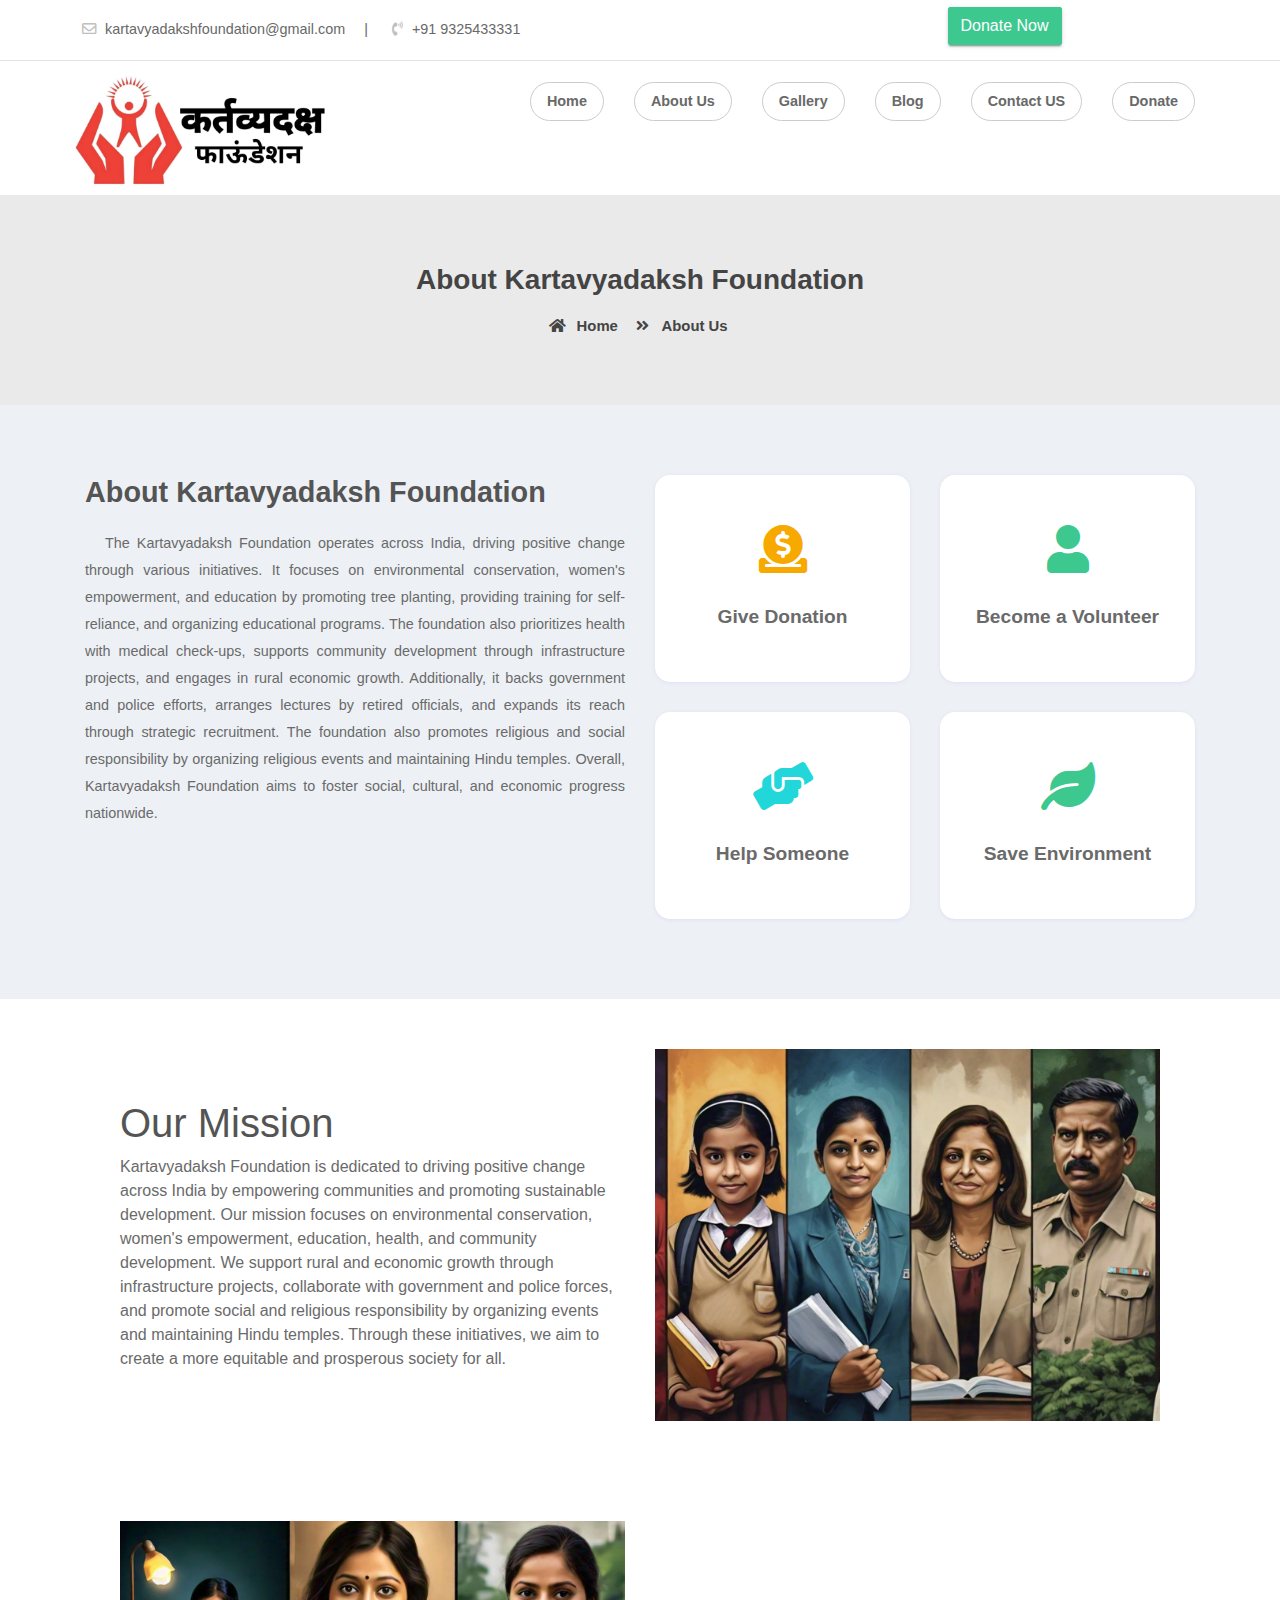
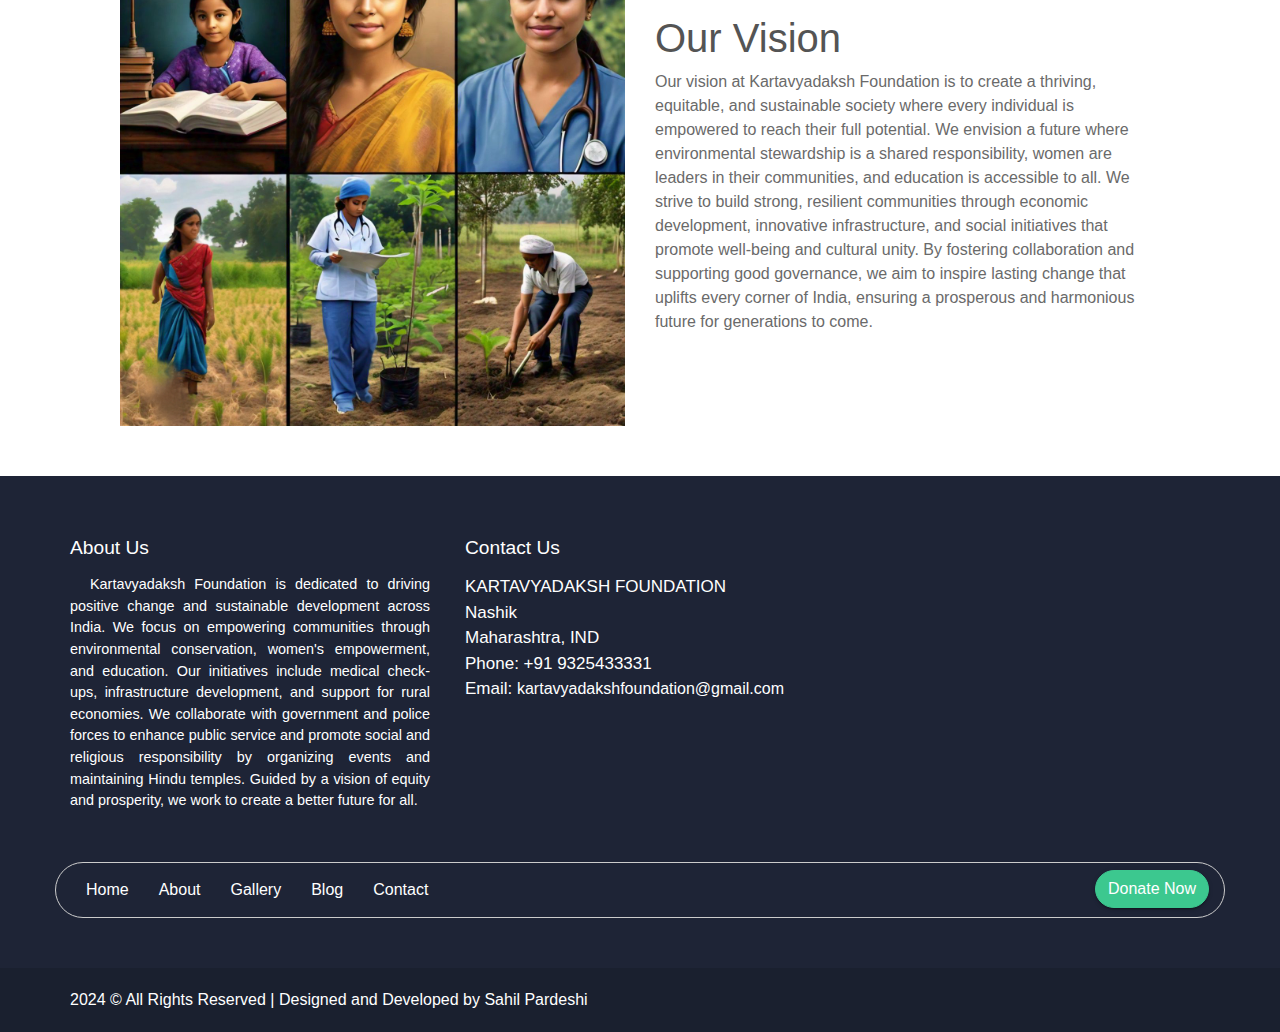
==== about_us.html @ e139ee5a "added files" ====
<!doctype html>
<html lang="en">

<head>
    <meta charset="utf-8">
    <meta name="viewport" content="width=device-width, initial-scale=1, shrink-to-fit=no">
    <title> Kartavyadaksh Foundation</title>
    <link rel="shortcut icon" href="assets/images/fav.png" type="image/x-icon">
   <link href="https://fonts.googleapis.com/css2?family=Ubuntu:wght@400;500&display=swap" rel="stylesheet">
    <link rel="shortcut icon" href="assets/images/fav.jpg">
    <link rel="stylesheet" href="assets/css/bootstrap.min.css">
    <link rel="stylesheet" href="assets/css/all.min.css">
    <link rel="stylesheet" href="assets/css/animate.css">
    <link rel="stylesheet" href="assets/plugins/slider/css/owl.carousel.min.css">
    <link rel="stylesheet" href="assets/plugins/slider/css/owl.theme.default.css">
    <link rel="stylesheet" type="text/css" href="assets/css/style.css" />
</head>

<body>

<header class="continer-fluid ">
    <div  class="header-top">
        <div class="container">
            <div class="row col-det">
                <div class="col-lg-6 d-none d-lg-block">
                    <ul class="ulleft">
                        <li>
                            <i class="far fa-envelope"></i>
                            kartavyadakshfoundation@gmail.com
                            <span>|</span></li>
                        <li>
                            <i class="fas fa-phone-volume"></i>
                            +91 9325433331</li>
                    </ul>
                </div>
                <div class="col-lg-3 col-md-6 folouws">
                    <ul class="ulright">
                    </div>
                    <div class="donate-link col-md-3"><a href="donate.html" class="btn btn-primary "><span class="btn-title">Donate Now</span></a></div>
              </div>
                    </ul>
            </div>
        </div>
    </div>
    <div id="menu-jk" class="header-bottom">
        <div class="container">
            <div class="row nav-row">
                <div class="col-lg-3 col-md-12 logo">
                    <a href="index.html">
                        <img src="assets/images/logo.jpeg" alt="">
                        <a data-toggle="collapse" data-target="#menu" href="#menu"><i class="fas d-block d-lg-none  small-menu fa-bars"></i></a>
                    </a>

                </div>
                <div id="menu" class="col-lg-9 col-md-12 d-none d-lg-block nav-col">

                            <ul class="navbad">
                                <li class="nav-item active">
                                    <a class="nav-link" href="index.html">Home
                                    </a>
                                </li>
                                <li class="nav-item">
                                    <a class="nav-link" href="about_us.html">About Us</a>
                                </li>

                                <li class="nav-item">
                                    <a class="nav-link" href="gallery.html">Gallery</a>
                                </li>

                                <li class="nav-item">
                                    <a class="nav-link" href="blog.html">Blog</a>
                                </li>
                                <li class="nav-item">
                                    <a class="nav-link" href="contact_us.html">Contact US</a>
                                </li>
                                <li class="nav-item">
                                    <a class="nav-link" href="donate.html">Donate</a>
                                </li>




                            </ul>


                </div>
            </div>
        </div>
    </div> 
</header>
 
  <!--  ************************* Page Title Starts Here ************************** -->
        
    <div class="page-nav no-margin row">
        <div class="container">
            <div class="row">
                <h2>About Kartavyadaksh Foundation</h2>
                <ul>
                    <li> <a href="#"><i class="fas fa-home"></i> Home</a></li>
                    <li><i class="fas fa-angle-double-right"></i> About Us</li>
                </ul>
            </div>
        </div>
    </div>
    
    
     <!--  ************************* About Us Starts Here ************************** -->    
       
<div class="about-us container-fluid">
    <div class="container">

        <div class="row natur-row no-margin w-100">
            <div class="text-part col-md-6">
                <h2>About Kartavyadaksh Foundation</h2>
                <p>The Kartavyadaksh Foundation operates across India, driving positive change through various initiatives.
                     It focuses on environmental conservation, women's empowerment, and education by promoting tree planting, providing training for self-reliance, and organizing educational programs.
                    The foundation also prioritizes health with medical check-ups, supports community development through infrastructure projects, and engages in rural economic growth.
                     Additionally, it backs government and police efforts, arranges lectures by retired officials, and expands its reach through strategic recruitment.
                    The foundation also promotes religious and social responsibility by organizing religious events and maintaining Hindu temples.
                     Overall, Kartavyadaksh Foundation aims to foster social, cultural, and economic progress nationwide.</p>
            </div>
            <div class="image-part col-md-6">
                <div class="about-quick-box row">
                     <div class="col-md-6">
                        <div class="about-qcard ">
                           <i class="fas fa-donate yell"></i>
                            <p>Give Donation</p>
                        </div>
                    </div>
                    <div class="col-md-6">
                        <div class="about-qcard">
                           <i class="fas fa-user"></i>
                            <p>Become a Volunteer</p>
                        </div>
                    </div>
                     <div class="col-md-6">
                        <div class="about-qcard ">
                           <i class="fas fa-hands-helping blu"></i>
                            <p>Help Someone</p>
                        </div>
                    </div>
                    <div class="col-md-6">
                        <div class="about-qcard">
                            <i class="fas fa-leaf green"></i>
                            <p>Save Environment</p>
                        </div>
                    </div>
                </div>
            </div>
        </div>
    </div>
</div>     
   
   
    
 <!-- ################# Mission Vision Start Here #######################--->
  
  <section class="container-fluid mission-vision">
      <div class="container">
          <div class="row mission">
              <div class="col-md-6 mv-det">
                  <h1>Our Mission</h1>
                  <p>Kartavyadaksh Foundation is dedicated to driving positive change across India by empowering communities and promoting sustainable development.
                    Our mission focuses on environmental conservation, women's empowerment, education, health, and community development.
                     We support rural and economic growth through infrastructure projects, collaborate with government and police forces, and promote social and religious responsibility by organizing events and maintaining Hindu temples.
                    Through these initiatives, we aim to create a more equitable and prosperous society for all.</p>
             </div>
              <div class="col-md-6 mv-img">
                  <img src="assets/images/misin.jpg" alt="Mission">
              </div>
          </div>
          <div class="row vision">
              <div class="col-md-6 mv-img">
                   <img src="assets/images/vision.jpg" alt="Vision">
              </div>
              <div class="col-md-6 mv-det">
                   <h1>Our Vision</h1>
                   <p>Our vision at Kartavyadaksh Foundation is to create a thriving, equitable, and sustainable society where every individual is empowered to reach their full potential.
                    We envision a future where environmental stewardship is a shared responsibility, women are leaders in their communities, and education is accessible to all.
                     We strive to build strong, resilient communities through economic development, innovative infrastructure, and social initiatives that promote well-being and cultural unity.
                    By fostering collaboration and supporting good governance, we aim to inspire lasting change that uplifts every corner of India, ensuring a prosperous and harmonious future for generations to come.</p>
             </div>
          </div>
      </div>
  </section>   
   
  
                 
  <!--  ************************* Footer Starts Here ************************** -->
          
      <footer class="footer">
        <div class="container">
            <div class="row">
                <div class="col-md-4 col-sm-12">
                    <h2>About Us</h2>
                    <p>Kartavyadaksh Foundation is dedicated to driving positive change and sustainable development across India.
                         We focus on empowering communities through environmental conservation, women's empowerment, and education.
                        Our initiatives include medical check-ups, infrastructure development, and support for rural economies.
                        We collaborate with government and police forces to enhance public service and promote social and religious responsibility by organizing events and maintaining Hindu temples.
                         Guided by a vision of equity and prosperity, we work to create a better future for all.</p>
                </div>
                <div class="col-md-4 col-sm-12 map-img">
                    <h2>Contact Us</h2>
                    <address class="md-margin-bottom-40">
                        KARTAVYADAKSH FOUNDATION <br>
                        Nashik <br>
                        Maharashtra, IND <br>
                        Phone: +91 9325433331 <br>
                        Email: <a href="mailto:kartavyadakshfoundation@gmail.com" class="">kartavyadakshfoundation@gmail.com</a><br>
                    </address>

                </div>
            </div>
            
            
            <div class="nav-box row clearfix">
                <div class="inner col-md-9 clearfix">
                    <ul class="footer-nav clearfix">
                        <li><a href="index.html">Home</a></li>
                        <li><a href="about_us.html">About</a></li>
                        <li><a href="gallery.html">Gallery</a></li>
                        <li><a href="blog.html">Blog</a></li>
                        <li><a href="contact_us.html">Contact</a></li>
                    </ul>

                  
                </div>
                  <div class="donate-link col-md-3"><a href="donate.html" class="btn btn-primary "><span class="btn-title">Donate Now</span></a></div>
            </div>
            
        </div>
        

    </footer>
    <div class="copy">
            <div class="container">
                <a href="https://www.linkedin.com/in/sahilspardeshi">2024 &copy; All Rights Reserved | Designed and Developed by Sahil Pardeshi</a> 
            </div>

        </div>
    
</body>

<script src="assets/js/jquery-3.2.1.min.js"></script>
<script src="assets/js/popper.min.js"></script>
<script src="assets/js/bootstrap.min.js"></script>
<script src="assets/plugins/scroll-fixed/jquery-scrolltofixed-min.js"></script>
<script src="assets/plugins/slider/js/owl.carousel.min.js"></script>
<script src="assets/js/script.js"></script>

</html>
---- assets/css/style.css ----
/* =======================================================================
Coder name:Sahil Pardeshi
======================================================================= */
/* ===================================== Import Variables ================================== */
@import url(https://fonts.googleapis.com/css?family=Montserrat:300,400,600,700);
@import url(https://fonts.googleapis.com/css?family=Arimo:300,400,400italic,700,700italic);
/* ===================================== Basic CSS ==================================== */
* {
  margin: 0px;
  padding: 0px;
  list-style: none; }

img {
  max-width: 100%; }

a {
  text-decoration: none;
  outline: none;
  color: #444; }

a:hover {
  color: #444; }

ul {
  margin-bottom: 0;
  padding-left: 0; }

a:hover,
a:focus,
input,
textarea {
  text-decoration: none;
  outline: none; }

.center {
  text-align: center; }

.left {
  text-align: left; }

.right {
  text-align: right; }

.cp {
  cursor: pointer; }

html, body {
  height: 100%; }

p {
  margin-bottom: 0px;
  width: 100%; }

.no-padding {
  padding: 0px; }

.no-margin {
  margin: 0px; }

.hid {
  display: none; }

.top-mar {
  margin-top: 15px; }

.h-100 {
  height: 100%; }

::placeholder {
  color: #747f8a !important;
  font-size: 13px;
  opacity: .5 !important; }

.container-fluid {
  padding: 0px; }

h1, h2, h3, h4, h5, h6 {
  color: #545454; }

body {
  background-color: #f1f1f145 !important;
  -webkit-font-smoothing: antialiased;
  -moz-osx-font-smoothing: grayscale;
  text-rendering: optimizeLegibility;
  color: #6A6A6A;
  overflow-x: hidden; }

.session-title {
  padding: 30px;
  margin: 0px;
  margin-bottom: 20px; }
  @media screen and (max-width: 767px) {
    .session-title {
      padding: 5px; } }
  .session-title h2 {
    width: 100%;
    text-align: center;
    font-weight: 600;
    margin-bottom: 0px; }
  .session-title p {
    max-width: 850px;
    text-align: center;
    float: none;
    margin: auto;
    font-size: .9rem;
    margin-top: 6px; }
  .session-title span {
    float: right;
    font-style: italic; }

.inner-title {
  padding: 20px;
  padding-left: 0px;
  margin: 0px;
  margin-bottom: 10px;
  padding-bottom: 0px;
  border-bottom: 1px solid #ccccccc4;
  display: block;
  padding-right: 0px; }
  .inner-title h2 {
    width: 100%;
    text-align: center;
    font-size: 1rem;
    font-weight: 600;
    text-align: left;
    border-bottom: 1px solid #863dd9;
    padding-bottom: 10px;
    margin-bottom: 0px;
    width: 300px; }
  .inner-title p {
    width: 100%;
    text-align: center; }
  .inner-title .btn {
    float: right;
    margin-top: -38px;
    font-weight: 600;
    font-size: .8rem; }

.page-nav {
  background-size: 100%;
  padding: 68px;
  text-align: center;
  background-color: #eaeaea; }
  .page-nav ul {
    float: none;
    margin: auto; }
  @media screen and (max-width: 992px) {
    .page-nav {
      background-size: auto; } }
  @media screen and (max-width: 767px) {
    .page-nav {
      padding-top: 200px;
      padding-bottom: 40px; } }
  @media screen and (max-width: 356px) {
    .page-nav {
      padding-top: 200px;
      padding-bottom: 40px; } }
  .page-nav h2 {
    font-size: 28px;
    width: 100%;
    font-weight: 700;
    color: #444; }
    @media screen and (max-width: 600px) {
      .page-nav h2 {
        font-size: 26px; } }
  .page-nav ul li {
    float: left;
    margin-right: 10px;
    margin-top: 10px;
    font-size: 16px;
    font-size: .93rem;
    font-weight: 600;
    color: #444; }
    .page-nav ul li i {
      width: 30px;
      text-align: center;
      color: #444; }
    .page-nav ul li a {
      color: #444;
      font-size: .93rem;
      font-weight: 600; }

.btn-success {
  background-color: #51be78;
  border-color: #51be78; }
  .btn-success:hover {
    background-color: #51be78 !important;
    border-color: #51be78 !important; }
  .btn-success:active {
    background-color: #51be78 !important;
    border-color: #51be78 !important; }
  .btn-success:focus {
    background-color: #51be78 !important;
    border-color: #51be78 !important;
    box-shadow: none !important; }

.btn-primary {
  background-color: #3cc88f;
  border-color: #3cc88f; }
  .btn-primary:hover {
    background-color: #3cc88f !important;
    border-color: #3cc88f !important; }
  .btn-primary:active {
    background-color: #3cc88f !important;
    border-color: #3cc88f !important; }
  .btn-primary:focus {
    background-color: #3cc88f !important;
    border-color: #3cc88f !important;
    box-shadow: none !important; }

.btn {
  box-shadow: 0 3px 1px -2px rgba(0, 0, 0, 0.2), 0 2px 2px 0 rgba(0, 0, 0, 0.14), 0 1px 5px 0 rgba(0, 0, 0, 0.12);
  border-radius: 2px; }

.form-control:focus {
  box-shadow: none !important;
  border: 1px solid #CCC; }

.btn-light {
  background-color: #FFF;
  color: #3F3F3F; }

.collapse.show {
  display: block !important; }

.form-control:focus {
  box-shadow: none;
  border: 1px solid #CCC; }

.form-control {
  background-color: #F8F8F8;
  margin-bottom: 20px; }
  .form-control:focus {
    background-color: #FFF;
    border-color: #CCC; }

.container {
  max-width: 1170px; }
  @media screen and (max-width: 575px) {
    .container {
      padding: 10px 15px; } }

/* =================== Header Style Starts Here =================== */
header {
  box-shadow: 0 2px 5px 0 rgba(0, 0, 0, 0.16), 0 2px 10px 0 rgba(0, 0, 0, 0.12);
  background-color: #FFF;
  width: 100%;
  z-index: 99; }
  header .logo {
    padding-top: 6px; }
  header .header-top {
    background-color: #fff;
    border-bottom: 1px solid #d3d7cea6;
    padding: 7px; }
    header .header-top .col-det .ulleft li {
      float: left;
      padding: 12px;
      color: #686968;
      font-size: .9rem; }
      header .header-top .col-det .ulleft li i {
        margin-right: 5px;
        color: #bfbfbf; }
      header .header-top .col-det .ulleft li span {
        margin-left: 15px; }
    header .header-top .col-det .ulright {
      float: right; }
      header .header-top .col-det .ulright li {
        float: left;
        padding: 10px;
        color: #d3d7ce;
        font-size: 1rem;
        font-weight: 600; }
        header .header-top .col-det .ulright li i {
          margin-right: 5px;
          color: #8c8a8a; }
        header .header-top .col-det .ulright li small {
          color: #8c8a8a;
          font-weight: 600; }
        header .header-top .col-det .ulright li span {
          margin-left: 15px; }
    header .header-top .btn-bhed {
      padding-top: 7px;
      text-align: right; }
      header .header-top .btn-bhed .btn {
        padding: 5px 23px;
        border-radius: 50px;
        margin-left: 5px; }
  header .header-bottom {
    padding: 6px;
    background-color: #fff; }
    @media screen and (max-width: 991px) {
      header .header-bottom {
        padding: 0px; } }
    @media screen and (max-width: 991px) {
      header .header-bottom img {
        padding: 5px;
        margin-top: 0px;
        max-width: 230px; } }
  header .nav-col .navbad {
    display: block;
    float: right; }
    @media screen and (max-width: 991px) {
      header .nav-col .navbad {
        width: 100%; } }
    header .nav-col .navbad li {
      padding: 15px 15px;
      font-weight: 700;
      font-size: .9rem;
      float: left; }
      @media screen and (max-width: 1005px) {
        header .nav-col .navbad li {
          padding: 15px 12px; } }
      @media screen and (max-width: 991px) {
        header .nav-col .navbad li {
          float: none;
          width: 100%;
          padding: 10px; } }
      header .nav-col .navbad li a {
        color: #686968 !important;
        border: 1px solid #CCC;
        border-radius: 50px; }
        header .nav-col .navbad li a:hover {
          background-color: #3cc88f;
          color: #fff !important; }
    header .nav-col .navbad .nav-btn {
      float: right; }
  header .small-menu {
    float: right;
    color: #686968;
    font-size: 1.8rem;
    position: absolute;
    right: 13px;
    top: 19px; }

@media screen and (max-width: 767px) {
  .navbar {
    padding: 0px; } }

.navbar-toggler {
  position: absolute;
  right: 0px;
  top: -40px; }
  @media screen and (max-width: 767px) {
    .navbar-toggler {
      top: -50px; } }

.scroll-to-fixed-fixed {
  background-color: #FFF;
  box-shadow: 0 2px 5px 0 rgba(0, 0, 0, 0.16), 0 2px 10px 0 rgba(0, 0, 0, 0.12); }

.scroll-to-fixed-fixed {
  padding: 5px !important; }

/* =================== Slider Style Starts Here =================== */
.slider {
  position: relative; }

.slider-captions {
  position: absolute;
  bottom: 132px;
  text-align: center; }

@media screen and (max-width: 1050px) {
  .slider-captions {
    bottom: 100px !important; }

  width: 90%;
  text-align: center;
  float: none;
  margin: auto;
  .slider-captions .slider-title {
    font-size: 40px; } }
@media screen and (max-width: 810px) {
  .slider-captions {
    bottom: 50px !important; }

  .slider-captions .slider-title {
    font-size: 32px; } }
@media screen and (max-width: 572px) {
  .slider-captions {
    display: none; } }
.slider-title {
  font-size: 66px;
  font-weight: 600;
  color: #fff;
  letter-spacing: -3px; }

.slider-text {
  margin-bottom: 20px;
  color: #fff; }

.slider-img {
  background: -moz-linear-gradient(top, rgba(45, 32, 44, 0.3) 0%, rgba(45, 32, 44, 0.1) 100%);
  background: -webkit-linear-gradient(top, rgba(45, 32, 44, 0.3) 0%, rgba(45, 32, 44, 0.1) 100%);
  background: linear-gradient(to bottom, rgba(45, 32, 44, 0.3) 0%, rgba(45, 32, 44, 0.1) 100%);
  filter: progid:DXImageTransform.Microsoft.gradient(startColorstr='#cc1b2429', endColorstr='#cc1b2429', GradientType=0);
  position: relative; }

.slider-img img {
  position: relative;
  z-index: -1; }

.slider .owl-nav .owl-prev,
.slider .owl-nav .owl-next {
  color: #fff;
  display: inline-block;
  zoom: 1;
  margin: 5px;
  padding: 6px 12px;
  font-size: 22px;
  -webkit-border-radius: 23px;
  -moz-border-radius: 23px;
  border-radius: 23px;
  background: transparent;
  filter: Alpha(Opacity=50);
  line-height: 1;
  border: 2px solid #fff; }

.owl-controls.clickable .owl-buttons div:hover {
  filter: Alpha(Opacity=100);
  opacity: 1;
  text-decoration: none;
  background-color: #fff; }

.slider .owl-nav .owl-prev {
  position: absolute;
  top: 40%;
  left: 25px; }

.slider .owl-nav .owl-next {
  position: absolute;
  top: 40%;
  right: 25px; }

.slider .owl-dots .owl-dot {
  position: relative;
  text-align: center;
  bottom: 40px;
  max-width: 1140px;
  margin: 0 auto; }

.slider .owl-dots .owl-dot span {
  display: block;
  width: 14px;
  height: 14px;
  margin: 0px 0px 10px 10px;
  filter: Alpha(Opacity=50);
  /*IE7 fix*/
  opacity: 0.8;
  -webkit-border-radius: 20px;
  -moz-border-radius: 20px;
  border-radius: 20px;
  border: 2px solid #fff;
  float: left; }

.slider .owl-dots .owl-dot.active span {
  background-color: #fff; }

.slider .owl-dots .owl-dot.active span,
.slider .owl-controls.clickable .owl-page:hover span {
  background-color: #fff;
  filter: Alpha(Opacity=100);
  /*IE7 fix*/
  opacity: 1; }

.slider .col-lg-offset-2 {
  float: none;
  margin: auto; }

/* ===================================== About CSS ================================== */
.about-us {
  background-color: #edf1f5;
  padding: 50px; }
  @media screen and (max-width: 940px) {
    .about-us {
      padding: 30px 10px; } }
  .about-us .natur-row {
    margin-top: 20px; }
  .about-us .text-part h2 {
    font-weight: 600;
    font-size: 1.8rem;
    margin-bottom: 20px; }
  .about-us .text-part p {
    text-indent: 20px;
    margin-bottom: 15px;
    line-height: 27px;
    font-weight: 500;
    text-align: justify;
    font-size: .9rem; }
  .about-us .image-part .about-quick-box .about-qcard {
    padding: 50px 30px;
    background-color: #FFF;
    box-shadow: 0 2px 3px 0 rgba(218, 218, 253, 0.35), 0 0px 3px 0 rgba(206, 206, 238, 0.35);
    border-radius: 15px;
    text-align: center;
    margin-bottom: 30px; }
    .about-us .image-part .about-quick-box .about-qcard p {
      font-weight: 600;
      font-size: 1.2rem; }
    .about-us .image-part .about-quick-box .about-qcard i {
      font-size: 3rem;
      margin-bottom: 30px;
      color: #3cc88f; }
    .about-us .image-part .about-quick-box .about-qcard .red {
      color: #ff6b70; }
    .about-us .image-part .about-quick-box .about-qcard .yell {
      color: #f7a900; }
    .about-us .image-part .about-quick-box .about-qcard .blu {
      color: #21d7d9; }

/* ===================================== Events Home CSS ================================== */
.events {
  background-color: #efefef2e;
  padding: 50px; }

@media screen and (max-width: 940px) {
  .events {
    padding: 30px 10px; } }
.events .event-ro .event-box {
  text-align: center;
  margin-bottom: 20px; }

.events .event-ro .event-box img {
  margin-bottom: 20px; }

.events .event-ro .event-box h4 {
  font-size: 18px; }

.events .event-ro .event-box .raises {
  margin-bottom: 10px; }

.events .event-ro .event-box .raises span {
  color: #71b61b; }

.events .event-ro .event-box .desic {
  font-size: 13px;
  margin-bottom: 15px; }

/* ===================================== Mission Vision CSS ================================== */
.mission-vision {
  background-color: #FFF; }
  .mission-vision .mission {
    padding: 50px; }
    @media screen and (max-width: 940px) {
      .mission-vision .mission {
        padding: 30px 10px; } }
  .mission-vision .vision {
    padding: 50px; }
    @media screen and (max-width: 940px) {
      .mission-vision .vision {
        padding: 30px 10px; } }
  .mission-vision .mv-det {
    margin: auto; }

/* ===================================== Our Blog CSS ================================== */
.our-blog {
  background-color: #FDFDFD;
  padding: 40px; }

@media screen and (max-width: 967px) {
  .our-blog {
    padding: 30px 0px; } }
.our-blog .single-blog {
  margin-bottom: 20px;
  background-color: #FFF;
  box-shadow: 0 2px 6px 0 rgba(218, 218, 253, 0.65), 0 2px 6px 0 rgba(206, 206, 238, 0.54); }

.our-blog .single-blog figure {
  margin-bottom: 5px; }

.our-blog .single-blog .blog-detail {
  padding: 15px; }

.our-blog .single-blog small {
  color: #71b61b;
  font-size: 12px; }

.our-blog .single-blog h4 {
  font-size: 1.2rem;
  margin-bottom: 10px;
  margin-top: 10px; }

.our-blog .single-blog p {
  text-align: justify;
  text-indent: 20px; }

.our-blog .single-blog .link a {
  font-size: 12px;
  color: #71b61b; }

.our-blog .single-blog .link i {
  padding-top: 6px;
  margin-left: 5px;
  color: #FFFFFF; }

/* ===================================== Footer CSS ================================== */
.footer {
  padding: 50px;
  padding-bottom: 50px;
  background-color: #1e2436;
  color: #FFF; }

@media screen and (max-width: 940px) {
  .footer {
    padding: 30px 10px; } }
.footer h2 {
  font-size: 26px;
  margin-top: 10px;
  color: #FFF;
  font-size: 1.2rem;
  margin-bottom: 15px; }

.footer p {
  text-align: justify;
  text-indent: 20px;
  font-size: .9rem; }

.footer .link-list li {
  padding: 10px;
  border-bottom: 1px solid #6C6C6C;
  font-size: .9rem; }

.footer .link-list li a {
  color: #FFF; }

.footer .link-list li i {
  float: right; }

.footer .map-img {
  font-weight: 600;
  font-size: 17px;
  padding-left: 20px; }

.footer address {
  font-weight: 300; }

.footer address a {
  color: #FFF;
  font-size: 1rem;
  font-family: "mouse-300", Arial, Helvetica, sans-serif; }

.copy {
  padding: 20px;
  background: #1a202f;
  color: #FFF; }

.copy a {
  color: #FFF; }

.copy span {
  float: right; }

.copy span i {
  margin-right: 20px; }

.kf-2 {
  background-color: #FCFCFC;
  padding: 50px; }

@media screen and (max-width: 940px) {
  .kf-2 {
    padding: 30px 10px; } }
.kf-2 .single-key {
  box-shadow: 0 2px 3px 0 rgba(218, 218, 253, 0.35), 0 0px 3px 0 rgba(206, 206, 238, 0.35); }

/* ===================================== Our Team Starts Here ===================================== */
.our-team {
  padding: 50px;
  background-color: #cccccc1c; }
  @media screen and (max-width: 940px) {
    .our-team {
      padding: 30px 10px; } }
  .our-team .team-row {
    margin-top: 20px; }
    .our-team .team-row .single-usr {
      box-shadow: 0 2px 6px 0 rgba(218, 218, 253, 0.65), 0 2px 6px 0 rgba(206, 206, 238, 0.54);
      margin-bottom: 20px; }
      .our-team .team-row .single-usr img {
        width: 100%; }
      .our-team .team-row .single-usr .det-o {
        padding: 20px;
        background-color: #3cc88f; }
        .our-team .team-row .single-usr .det-o h4 {
          color: #FFF;
          margin-bottom: 0px;
          font-size: 1.1rem;
          font-weight: 600; }
        .our-team .team-row .single-usr .det-o i {
          color: #FFF;
          font-size: .8rem; }

.nav-box {
  margin-top: 50px;
  border-radius: 50px;
  border: 1px solid #ccc; }
  .nav-box ul li {
    float: left;
    padding: 15px; }
    .nav-box ul li a {
      color: #FFFF; }
  .nav-box .btn {
    margin-top: 7px;
    float: right;
    border-radius: 50px; }

/* ===================================== Gallery Style  ================================== */
.gallery-filter {
  width: 100%;
  text-align: center; }

.gallery-filter .btn {
  background-color: #FFF; }

.gallery {
  padding: 70px;
  padding: 50px;
  background-color: #FFF; }
  @media screen and (max-width: 1040px) {
    .gallery {
      padding: 50px 30px; } }

.gallery-title {
  font-size: 36px;
  color: #00ab9f;
  text-align: center;
  font-weight: 500;
  margin-bottom: 70px; }

.gallery-title:after {
  content: "";
  position: absolute;
  width: 7.5%;
  left: 46.5%;
  height: 45px;
  border-bottom: 1px solid #3cc88f; }

.filter-button {
  font-size: 18px;
  border: 1px solid #3cc88f;
  border-radius: 5px;
  text-align: center;
  color: #3cc88f;
  margin-bottom: 30px; }

.filter-button:hover {
  font-size: 18px;
  border: 1px solid #3cc88f;
  border-radius: 5px;
  text-align: center;
  color: #ffffff;
  background-color: #3cc88f; }

.btn-default:active .filter-button:active {
  background-color: #3cc88f;
  color: white; }

.port-image {
  width: 100%; }

.gallery_product {
  margin-bottom: 30px; }

/*# sourceMappingURL=style.css.map */
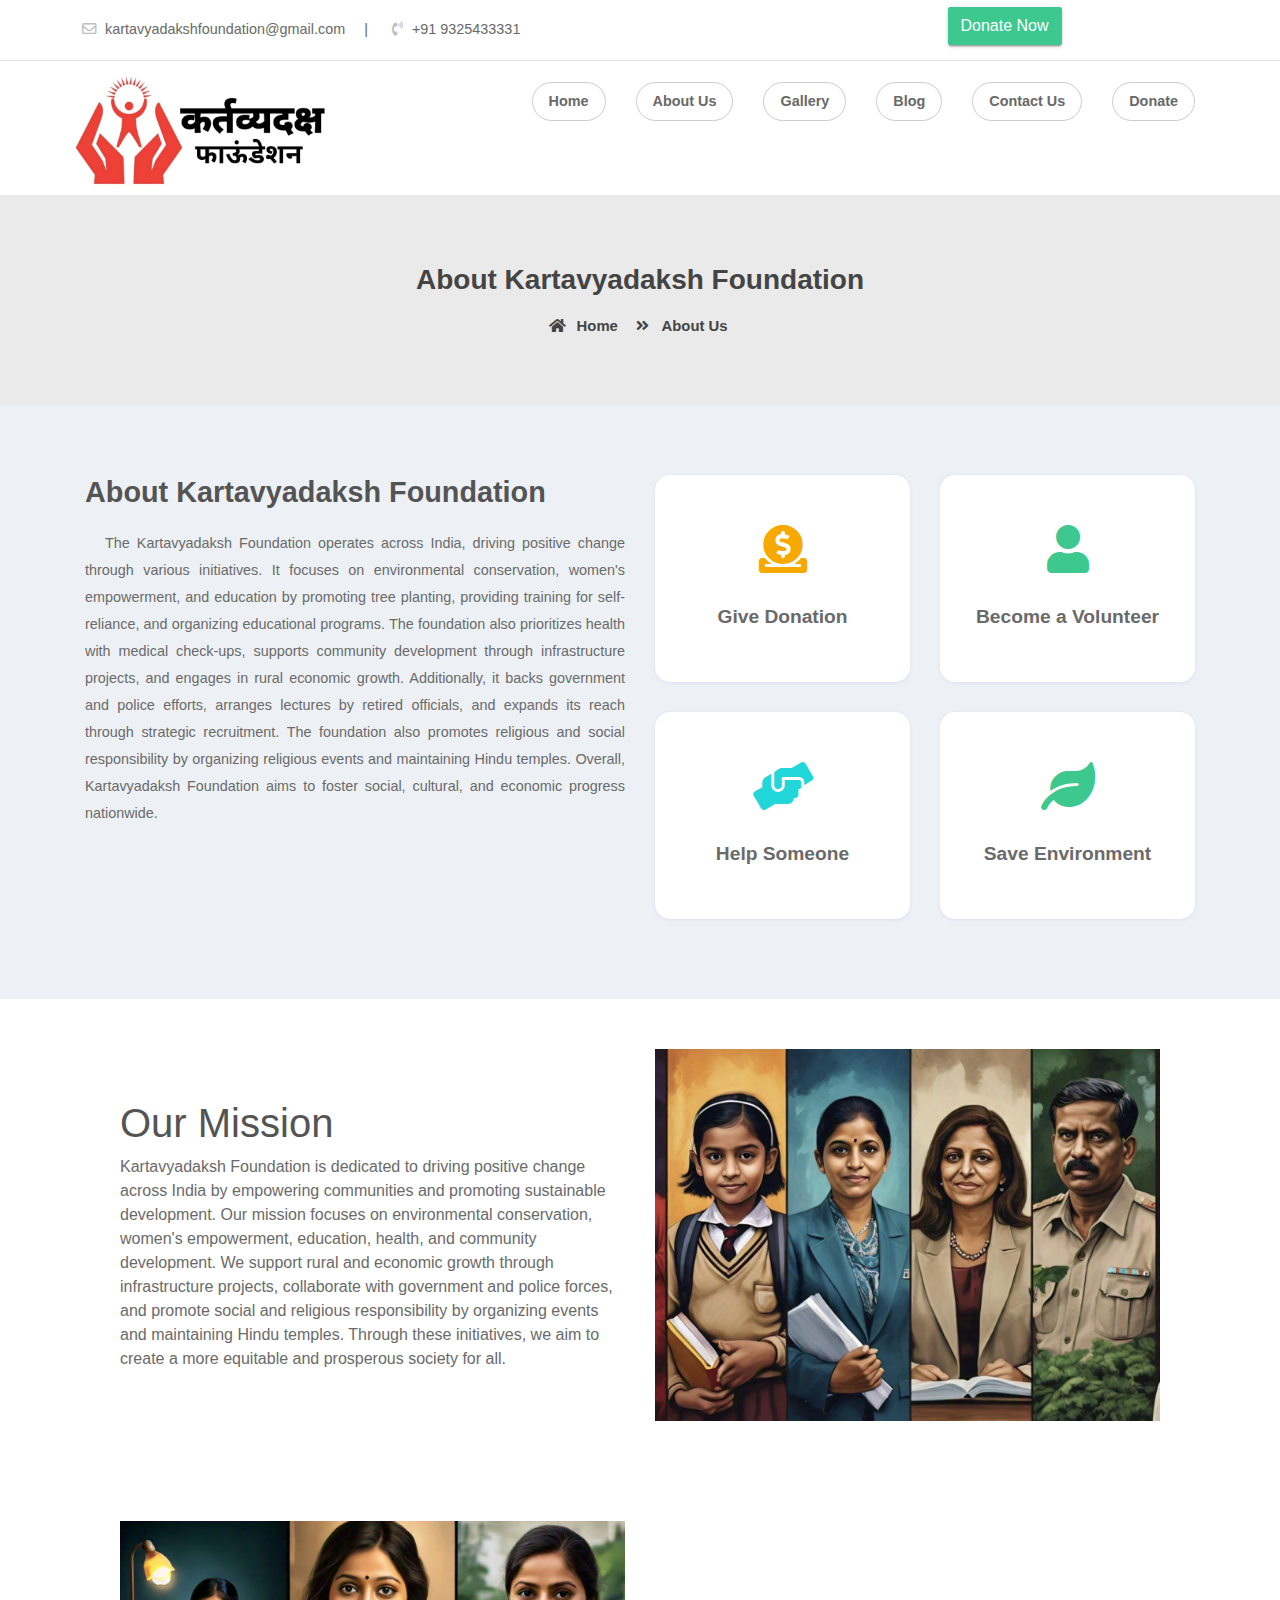
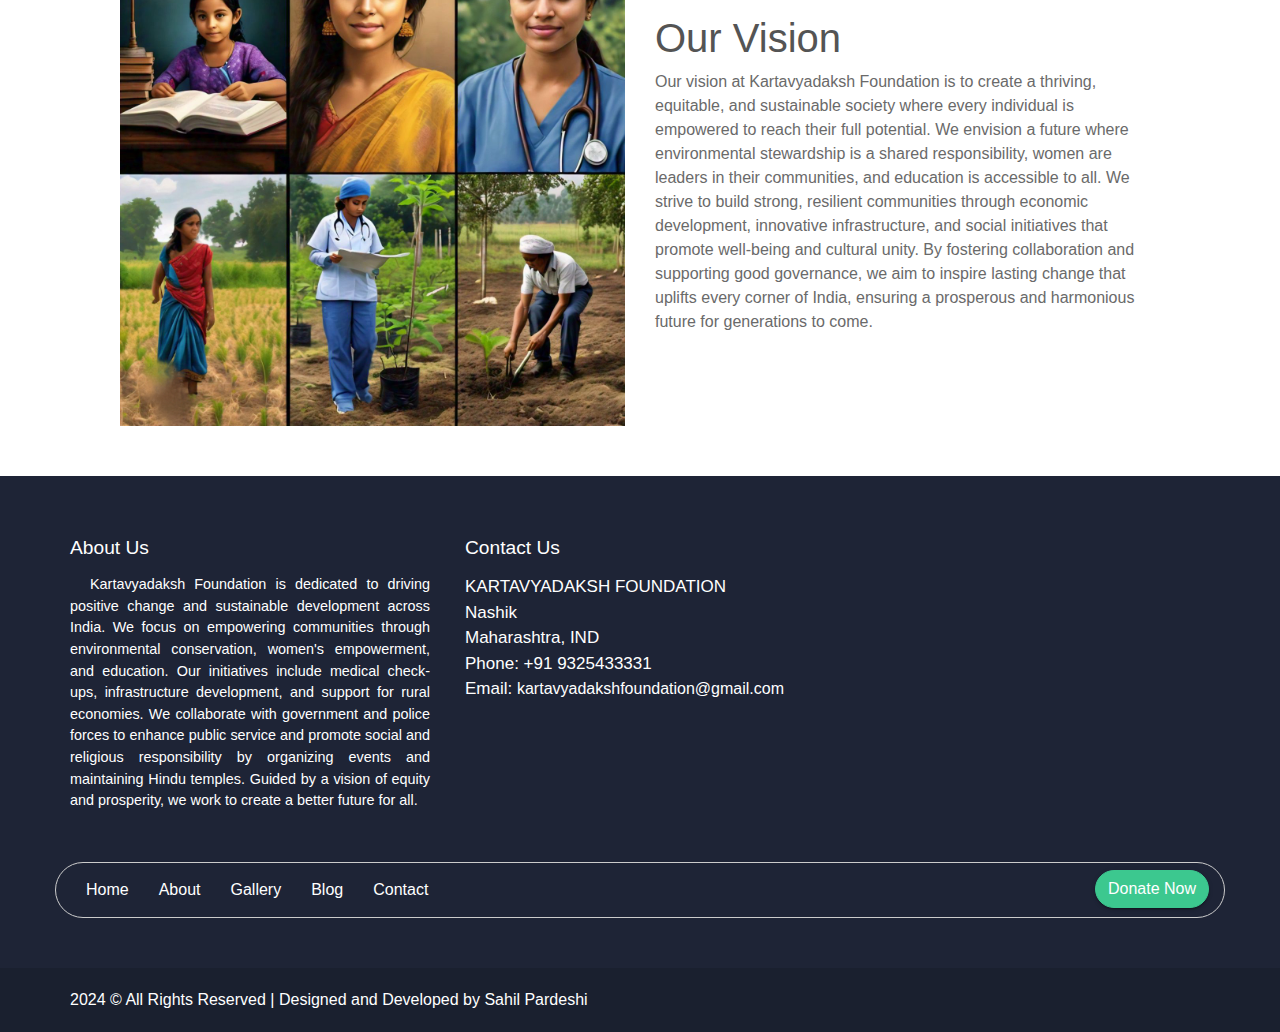
==== commit 4064478d: "Updated" ====
--- a/about_us.html
+++ b/about_us.html
@@ -71,7 +71,7 @@
                                     <a class="nav-link" href="blog.html">Blog</a>
                                 </li>
                                 <li class="nav-item">
-                                    <a class="nav-link" href="contact_us.html">Contact US</a>
+                                    <a class="nav-link" href="contact_us.html">Contact Us</a>
                                 </li>
                                 <li class="nav-item">
                                     <a class="nav-link" href="donate.html">Donate</a>
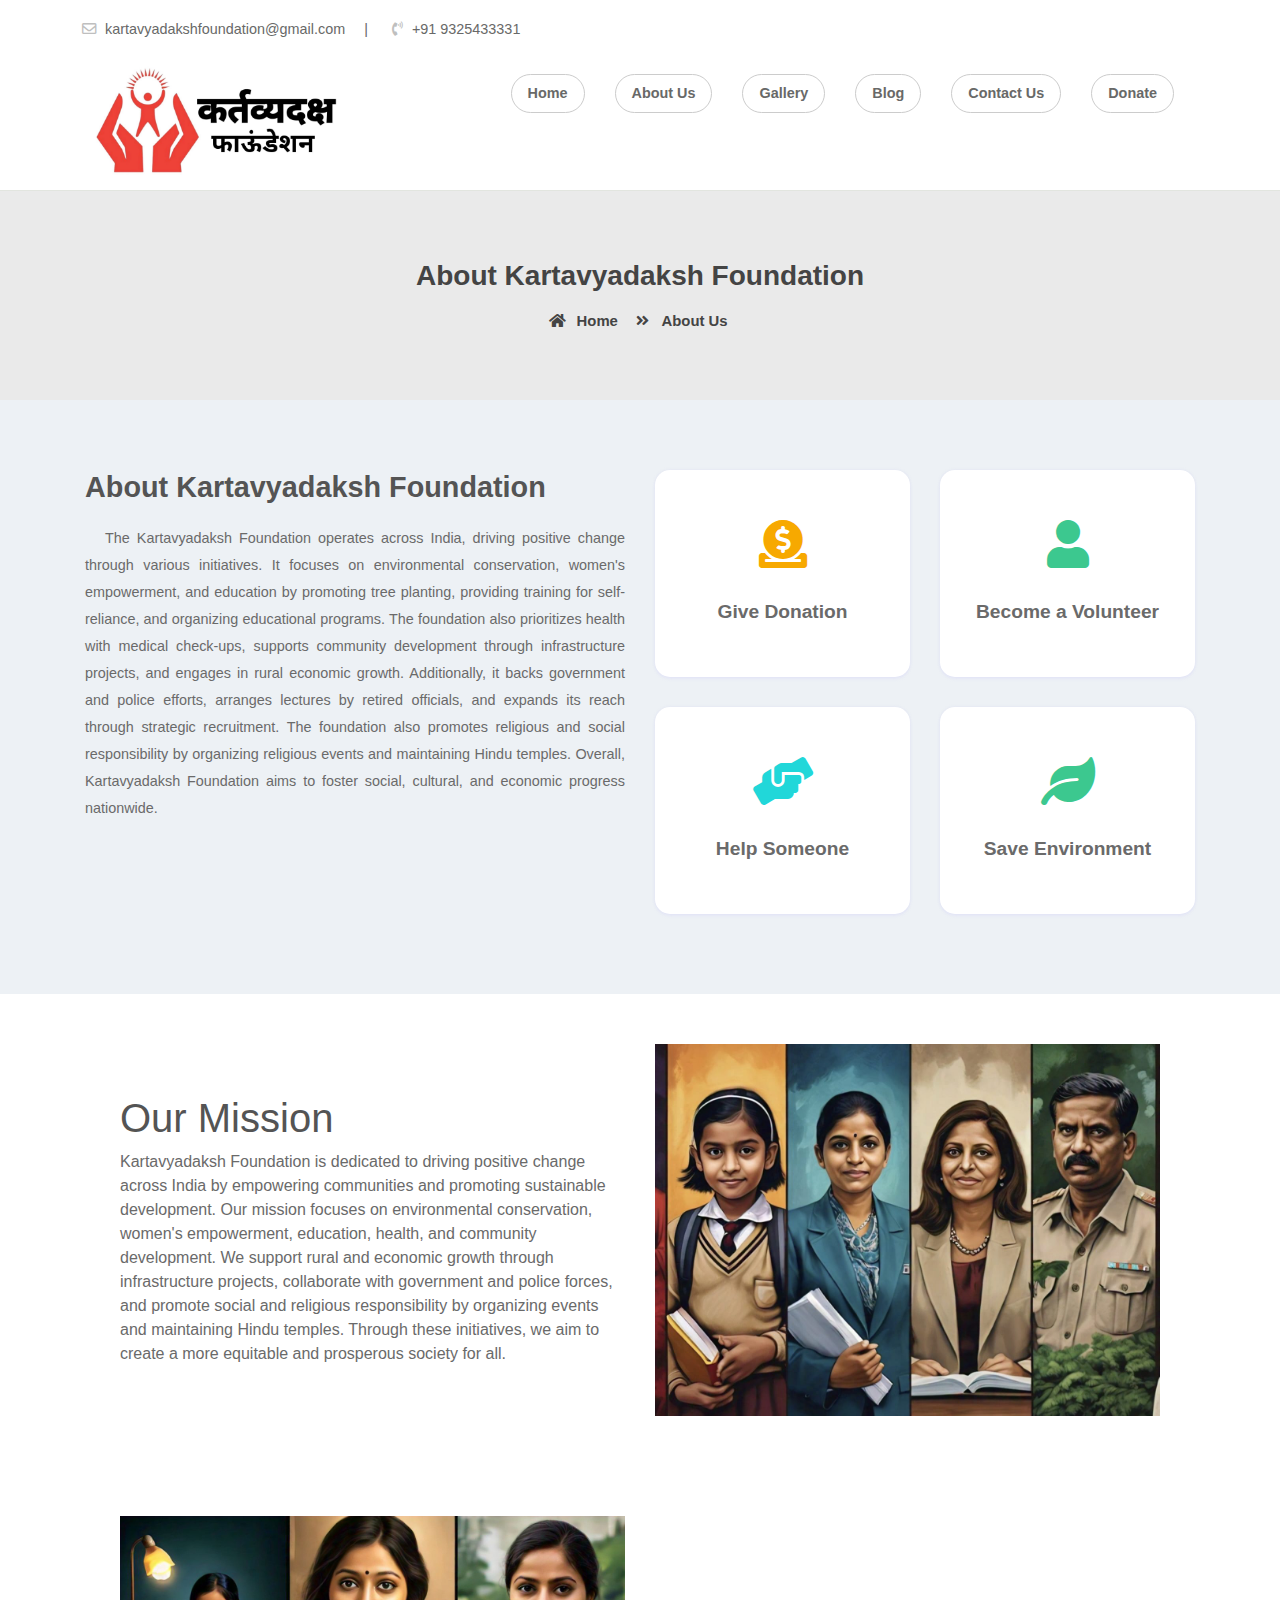
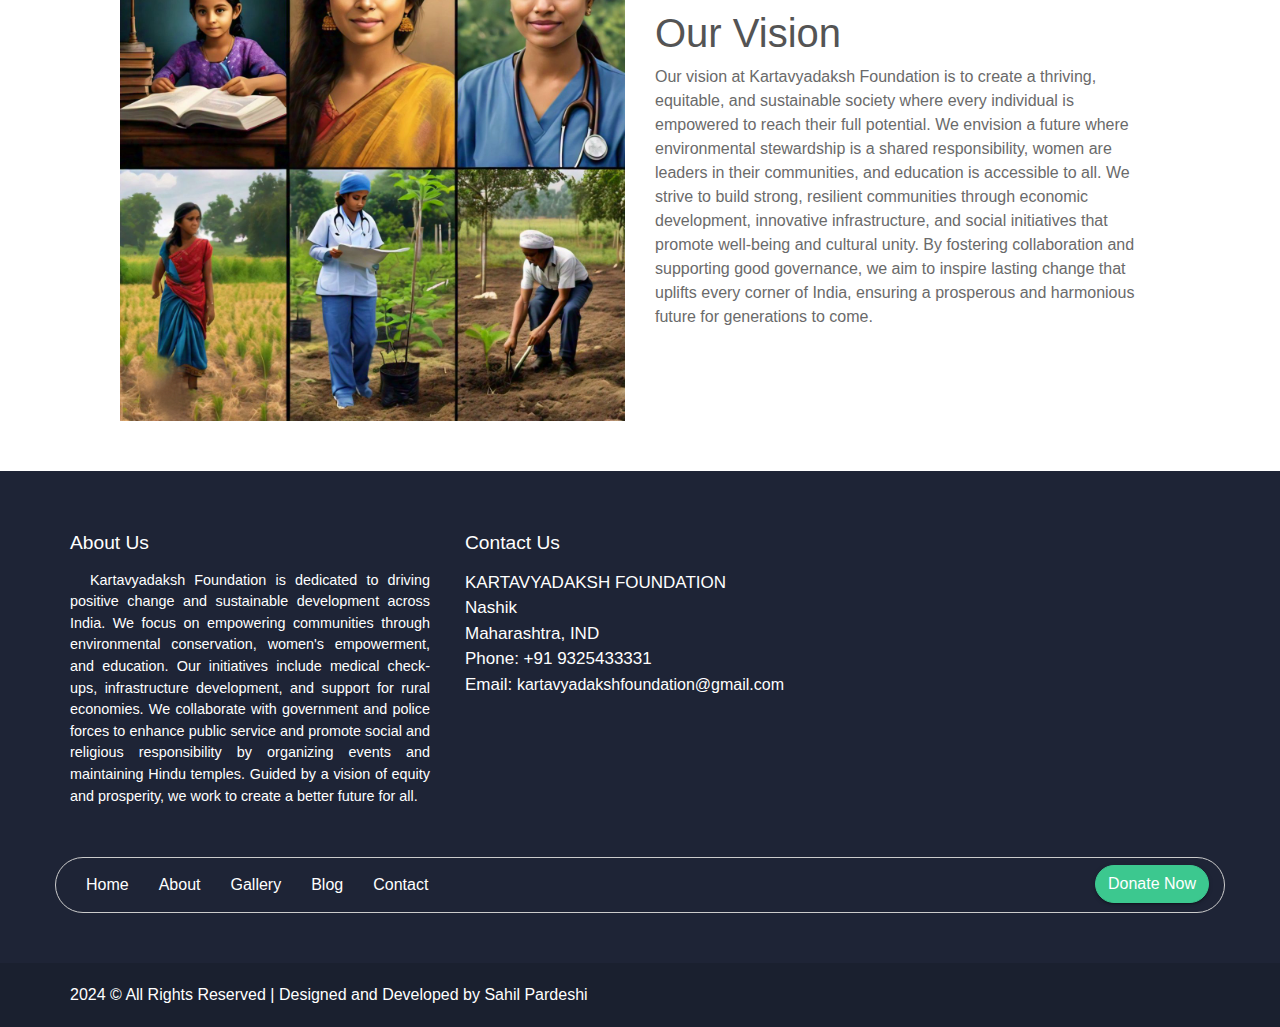
==== commit 10008e30: "Updated" ====
--- a/about_us.html
+++ b/about_us.html
@@ -32,14 +32,6 @@
                             <i class="fas fa-phone-volume"></i>
                             +91 9325433331</li>
                     </ul>
-                </div>
-                <div class="col-lg-3 col-md-6 folouws">
-                    <ul class="ulright">
-                    </div>
-                    <div class="donate-link col-md-3"><a href="donate.html" class="btn btn-primary "><span class="btn-title">Donate Now</span></a></div>
-              </div>
-                    </ul>
-            </div>
         </div>
     </div>
     <div id="menu-jk" class="header-bottom">
